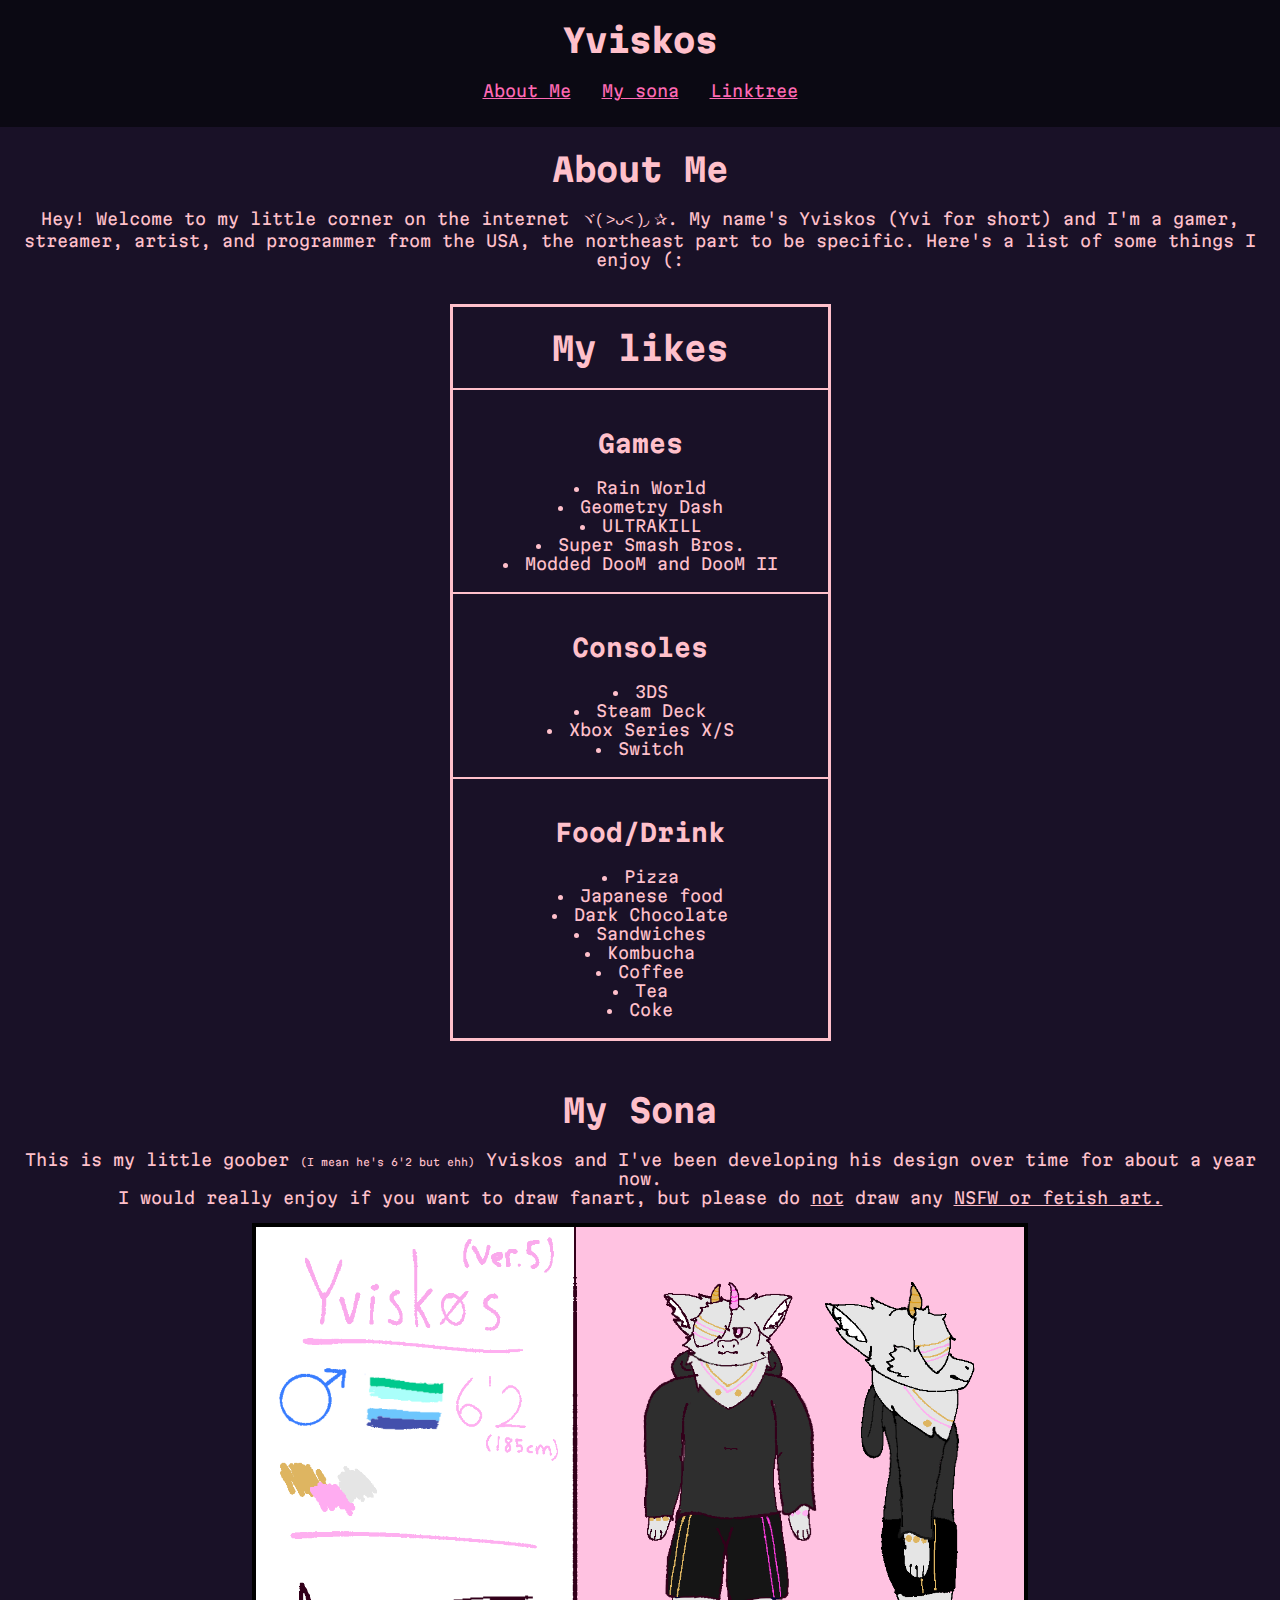
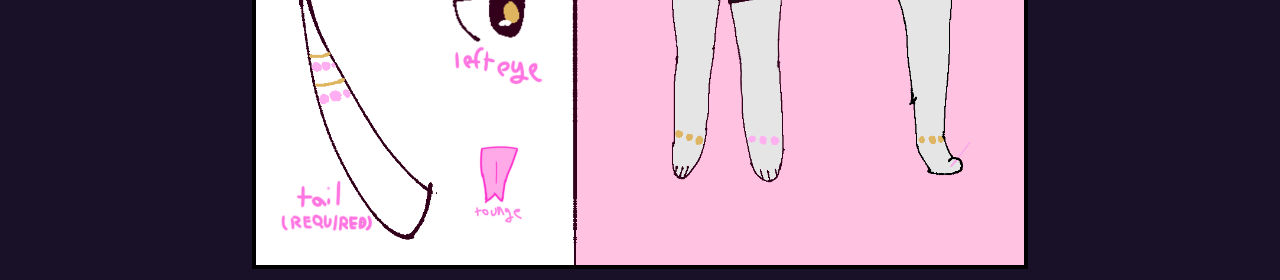
==== index.html @ 559b166b "site remake" ====
<!DOCTYPE html>
<html lang="en">
<head>
    <meta charset="UTF-8">
    <meta name="viewport" content="width=device-width, initial-scale=1.0">
    <title>Yviskos</title>
    <link rel="preconnect" href="https://fonts.googleapis.com">
    <link rel="preconnect" href="https://fonts.gstatic.com" crossorigin>
    <link href="https://fonts.googleapis.com/css2?family=Martian+Mono:wght@100..800&display=swap" rel="stylesheet">
    <link rel="stylesheet"  href="styles.css">
</head>
<body >
    <div class="nav">
        <h1 style="color: pink; text-align: center;"><b>Yviskos</b></h1>
        <div class="links">
            <a href="#about">About Me</a>
            <a href="#fursona">My sona</a>
            <a href="https://linktr.ee/yviskos">Linktree</a>
        </div>
    </div>
    <div class="main">
    <div id="about">
    <h1>About Me</h1>
    <p>
        Hey! Welcome to my little corner on the internet <span style="font-family: Arial;">ヾ( ˃ᴗ˂ )◞ ✰</span>. My name's Yviskos (Yvi for short) and I'm a gamer, streamer, artist, and programmer from the USA, the northeast part to be specific. Here's a list of some things I enjoy (:<br>
    </p>
    <br>
    <div class="list">
        <ul>
            <h1>My likes</h1>
            <hr>
            <br>
            <h2>Games</h2>
            <li>Rain World</li>
            <li>Geometry Dash</li>
            <li>ULTRAKILL</li>
            <li>Super Smash Bros.</li>
            <li>Modded DooM and DooM II</li>
            <br>
            <hr>
            <br>
            <h2>Consoles</h2>
            <li>3DS</li>
            <li>Steam Deck</li>
            <li>Xbox Series X/S</li>
            <li>Switch</li>
            <br>
            <hr>
            <br>
            <h2>Food/Drink</h2>
            <li>Pizza</li>
            <li>Japanese food</li>
            <li>Dark Chocolate</li>
            <li>Sandwiches</li>
            <li>Kombucha</li>
            <li>Coffee</li>
            <li>Tea</li>
            <li id="fursona">Coke</li>
            <br>
        </ul>
        
        <h1 style="margin-top: 50px;">My Sona</h1>
        <p>This is my little goober <span style="font-size: x-small;">(I mean he's 6'2 but ehh)</span> Yviskos and I've been developing his design over time for about a year now. <br>I would really enjoy if you want to draw fanart, but please do <u>not</u> draw any <u>NSFW or fetish art.</u></p>
        <img  style="max-width: 60vw;height: auto;border: 4px black solid;" alt="Yviskos" src="YviskosRefSheet.png">
    </div>
    </div>
    </div>
</body>
</html>
---- styles.css ----
html{
    scroll-behavior: smooth;
}

body{
    background-color: rgb(25, 17, 39);
}
* {
    font-family: Martian Mono;
}
div.links{
    text-align: center;
}

div.links a {
    color: hotpink;
    text-decoration: underline;
    border-left: pink;
    border-right: pink;
    margin-left: 10px;
    margin-right: 10px;
}

div.nav{
    position: fixed;
    top: 0;
    left: 0;
    width: 100%;
    background-color: rgb(11, 9, 19);
    padding-bottom: 3vh;
    z-index: 10;
    margin-bottom: 10px;
    }

    div#about {
        margin-top: 150px;
        color: pink;
        text-align: center;
    }
    
    div#about ul {
        list-style-position: inside;
        margin: 0;
        padding: 0;  
        border-color: pink;
        border-style: solid;
        display: inline-block;
        width: 375px;
    }

    hr{
        border:0;
        margin:0;
        height:2px;
        background:pink;
    }
    
    
ul{
    list-style-position: inside; 
}

a:hover {
    text-shadow: 0 0 20px #ff5dff;
    transition: text-shadow 0.5s ease;
}


  @keyframes fade-in {
    from {
      opacity: 0;
    }
    to {
      opacity: 1;
    }
  }
  .main {
    animation: fade-in 1500ms;
  }

  #myBtn {
    display: none;
    position: fixed;
    bottom: 20px;
    right: 30px;
    z-index: 99;
    font-size: 18px;
    border: none;
    outline: none;
    background-color: red;
    color: white;
    cursor: pointer;
    padding: 15px;
    border-radius: 4px;
  }
  
  #myBtn:hover {
    background-color: #555;
  }
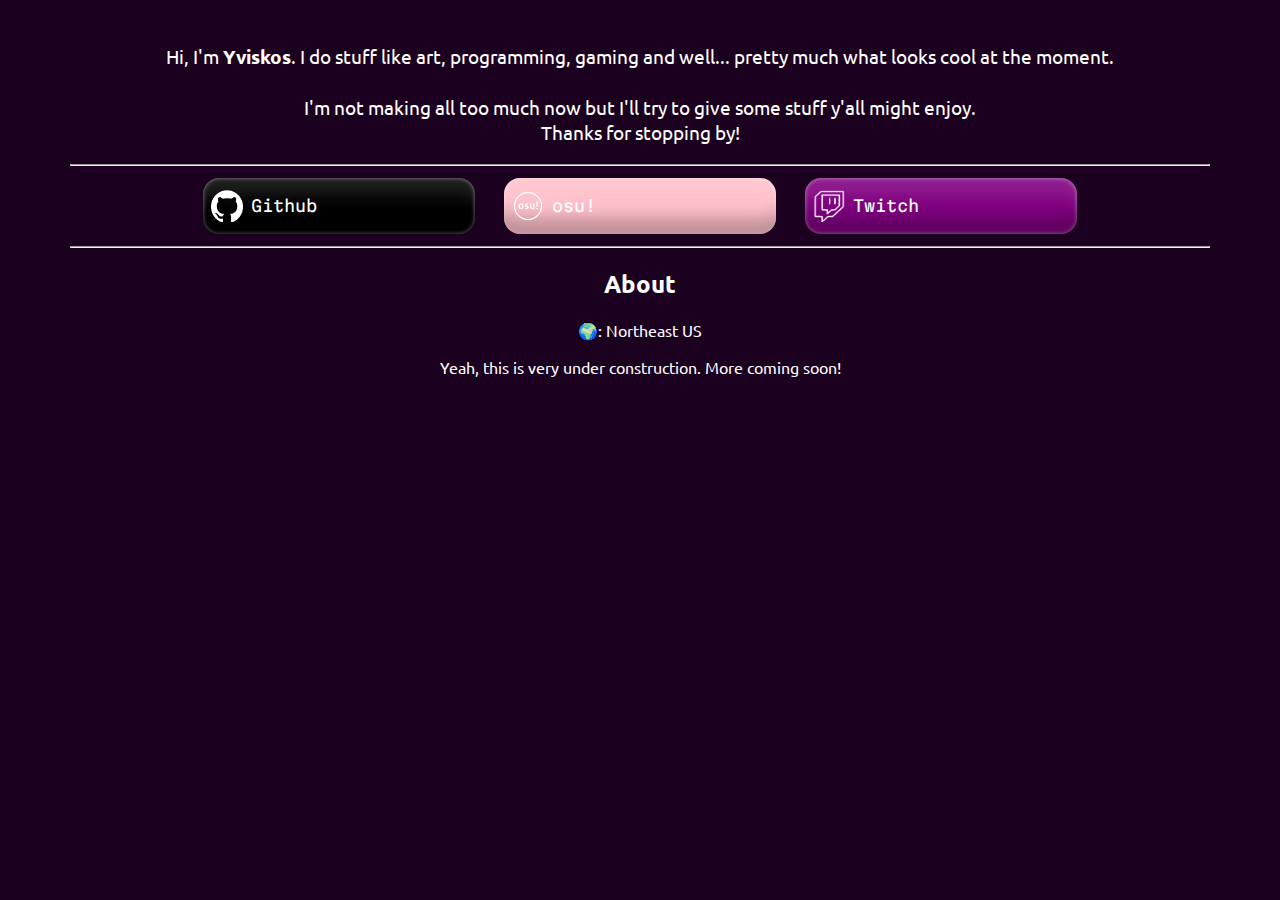
==== commit 2d5c5f2a: "New site. Again." ====
--- a/index.html
+++ b/index.html
@@ -3,67 +3,29 @@
 <head>
     <meta charset="UTF-8">
     <meta name="viewport" content="width=device-width, initial-scale=1.0">
-    <title>Yviskos</title>
+    <title>yviskos' things</title>
+    <link rel="icon" type="image/x-icon" href="favicon.png">
+    <link rel="stylesheet" href="styles.css">
+
+    <link rel="preconnect" href="https://fonts.googleapis.com">
+    <link rel="preconnect" href="https://fonts.gstatic.com" crossorigin>
+    <link href="https://fonts.googleapis.com/css2?family=Ubuntu:ital,wght@0,300;0,400;0,500;0,700;1,300;1,400;1,500;1,700&display=swap" rel="stylesheet">
+
     <link rel="preconnect" href="https://fonts.googleapis.com">
     <link rel="preconnect" href="https://fonts.gstatic.com" crossorigin>
     <link href="https://fonts.googleapis.com/css2?family=Martian+Mono:wght@100..800&display=swap" rel="stylesheet">
-    <link rel="stylesheet"  href="styles.css">
 </head>
-<body >
-    <div class="nav">
-        <h1 style="color: pink; text-align: center;"><b>Yviskos</b></h1>
-        <div class="links">
-            <a href="#about">About Me</a>
-            <a href="#fursona">My sona</a>
-            <a href="https://linktr.ee/yviskos">Linktree</a>
-        </div>
-    </div>
-    <div class="main">
-    <div id="about">
-    <h1>About Me</h1>
-    <p>
-        Hey! Welcome to my little corner on the internet <span style="font-family: Arial;">ヾ( ˃ᴗ˂ )◞ ✰</span>. My name's Yviskos (Yvi for short) and I'm a gamer, streamer, artist, and programmer from the USA, the northeast part to be specific. Here's a list of some things I enjoy (:<br>
-    </p>
-    <br>
-    <div class="list">
-        <ul>
-            <h1>My likes</h1>
-            <hr>
-            <br>
-            <h2>Games</h2>
-            <li>Rain World</li>
-            <li>Geometry Dash</li>
-            <li>ULTRAKILL</li>
-            <li>Super Smash Bros.</li>
-            <li>Modded DooM and DooM II</li>
-            <br>
-            <hr>
-            <br>
-            <h2>Consoles</h2>
-            <li>3DS</li>
-            <li>Steam Deck</li>
-            <li>Xbox Series X/S</li>
-            <li>Switch</li>
-            <br>
-            <hr>
-            <br>
-            <h2>Food/Drink</h2>
-            <li>Pizza</li>
-            <li>Japanese food</li>
-            <li>Dark Chocolate</li>
-            <li>Sandwiches</li>
-            <li>Kombucha</li>
-            <li>Coffee</li>
-            <li>Tea</li>
-            <li id="fursona">Coke</li>
-            <br>
-        </ul>
-        
-        <h1 style="margin-top: 50px;">My Sona</h1>
-        <p>This is my little goober <span style="font-size: x-small;">(I mean he's 6'2 but ehh)</span> Yviskos and I've been developing his design over time for about a year now. <br>I would really enjoy if you want to draw fanart, but please do <u>not</u> draw any <u>NSFW or fetish art.</u></p>
-        <img  style="max-width: 60vw;height: auto;border: 4px black solid;" alt="Yviskos" src="YviskosRefSheet.png">
-    </div>
-    </div>
-    </div>
+<body>
+    <p style="font-size: larger;"><br>Hi, I'm <b>Yviskos</b>. I do stuff like art, programming, gaming and well... pretty much what looks cool at the moment. <br><br> I'm not making all too much now but I'll try to give some stuff y'all might enjoy. <br>Thanks for stopping by!</p>
+    <hr style="width: 90%;">
+<div class="buttoncontainer">
+    <a class="buttonlink" href="https://github.com/yviskos" style="background-color: black; width: 20vw; height: 5vh;"><img class="linkimg"  src="github-mark-white.png">Github</a> 
+    <a class="buttonlink" href="https://osu.ppy.sh/users/35241229" style="background-color: pink; width: 20vw; height: 5vh;"><img class="linkimg"  src="osulogo.png">osu!</a>
+    <a class="buttonlink" href="https://twitch.tv/yviskosderg" style="background-color: purple; width: 20vw; height: 5vh;"><img class="linkimg"  src="twitchlogo.png">Twitch</a>
+</div>
+<hr style="width: 90%;">
+<h2>About</h2>
+<p>🌍: Northeast US</p>
+<p>Yeah, this is very under construction. More coming soon!</p>
 </body>
 </html>--- a/styles.css
+++ b/styles.css
@@ -1,99 +1,39 @@
-html{
-    scroll-behavior: smooth;
-}
-
-body{
-    background-color: rgb(25, 17, 39);
-}
-* {
-    font-family: Martian Mono;
-}
-div.links{
+body {
+    font-family: "Ubuntu";
+    color: white;
+    background-color: rgb(28, 0, 32);
     text-align: center;
 }
 
-div.links a {
-    color: hotpink;
-    text-decoration: underline;
-    border-left: pink;
-    border-right: pink;
-    margin-left: 10px;
-    margin-right: 10px;
+
+.buttonlink {
+    border-radius: 50px;
+    font-family: "Martian Mono";
+    margin:.25em 1%;
+    padding:.33em .5em;
+    height:1.2em;
+    min-width:0;
+    line-height:1;
+    align-content:center;
+    white-space:nowrap;
+    color:#fff;
+    border-radius:1em;
+    background:gray;
+    box-shadow:inset 0 2em 1em -1em rgba(255,255,255,0.125),inset 0 -2em 1em -1em rgba(0,0,0,0.25),inset 0 0 .25em rgba(255,255,255,0.5);
+    text-decoration:none;
+    transition:box-shadow .1s linear,padding-top .1s linear;
+    line-height: 1;
+    vertical-align: middle;
+    align-items: center;
+    display: inline-flex;
 }
 
-div.nav{
-    position: fixed;
-    top: 0;
-    left: 0;
-    width: 100%;
-    background-color: rgb(11, 9, 19);
-    padding-bottom: 3vh;
-    z-index: 10;
-    margin-bottom: 10px;
-    }
-
-    div#about {
-        margin-top: 150px;
-        color: pink;
-        text-align: center;
-    }
-    
-    div#about ul {
-        list-style-position: inside;
-        margin: 0;
-        padding: 0;  
-        border-color: pink;
-        border-style: solid;
-        display: inline-block;
-        width: 375px;
-    }
-
-    hr{
-        border:0;
-        margin:0;
-        height:2px;
-        background:pink;
-    }
-    
-    
-ul{
-    list-style-position: inside; 
+.linkimg {
+    width: 2em;
+    height: 2em;
+    margin-right: 0.5em;
 }
-
-a:hover {
-    text-shadow: 0 0 20px #ff5dff;
-    transition: text-shadow 0.5s ease;
-}
-
-
-  @keyframes fade-in {
-    from {
-      opacity: 0;
-    }
-    to {
-      opacity: 1;
-    }
-  }
-  .main {
-    animation: fade-in 1500ms;
-  }
-
-  #myBtn {
-    display: none;
-    position: fixed;
-    bottom: 20px;
-    right: 30px;
-    z-index: 99;
-    font-size: 18px;
-    border: none;
-    outline: none;
-    background-color: red;
-    color: white;
-    cursor: pointer;
-    padding: 15px;
-    border-radius: 4px;
-  }
-  
-  #myBtn:hover {
-    background-color: #555;
-  }+div.buttoncontainer{
+    justify-content: center;
+    text-align: center;
+}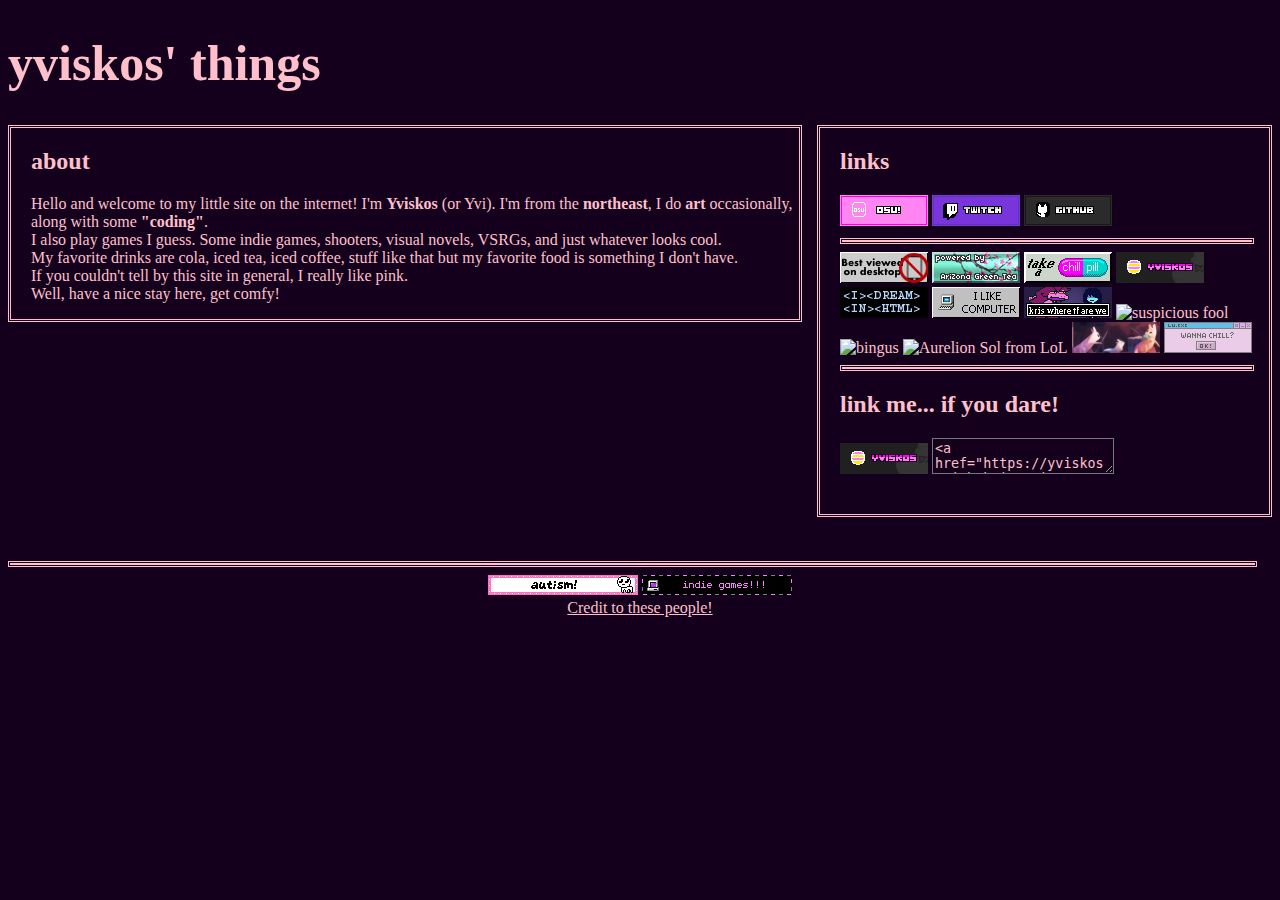
==== commit 8adcdde0: "uh idk big update" ====
--- a/index.html
+++ b/index.html
@@ -7,25 +7,56 @@
     <link rel="icon" type="image/x-icon" href="favicon.png">
     <link rel="stylesheet" href="styles.css">
 
-    <link rel="preconnect" href="https://fonts.googleapis.com">
-    <link rel="preconnect" href="https://fonts.gstatic.com" crossorigin>
-    <link href="https://fonts.googleapis.com/css2?family=Ubuntu:ital,wght@0,300;0,400;0,500;0,700;1,300;1,400;1,500;1,700&display=swap" rel="stylesheet">
+    <h1 style="color: pink; font-size: 50px;">yviskos' things</h1>
+    
+    <div id="mainflex">
+    <div class="about-me">
+        <h2>about</h2>
+        <p>Hello and welcome to my little site on the internet! I'm <b>Yviskos</b> (or Yvi). I'm from the <b>northeast</b>, I do <B>art</B> occasionally, along with some <b>"coding"</b>. <br>
+            I also play games I guess. Some indie games, shooters, visual novels, VSRGs, and just whatever looks cool.<br>
+            My favorite drinks are cola, iced tea, iced coffee, stuff like that but my favorite food is something I don't have.<br>
+            If you couldn't tell by this site in general, I really like pink.<br>
+            Well, have a nice stay here, get comfy!
 
-    <link rel="preconnect" href="https://fonts.googleapis.com">
-    <link rel="preconnect" href="https://fonts.gstatic.com" crossorigin>
-    <link href="https://fonts.googleapis.com/css2?family=Martian+Mono:wght@100..800&display=swap" rel="stylesheet">
-</head>
-<body>
-    <p style="font-size: larger;"><br>Hi, I'm <b>Yviskos</b>. I do stuff like art, programming, gaming and well... pretty much what looks cool at the moment. <br><br> I'm not making all too much now but I'll try to give some stuff y'all might enjoy. <br>Thanks for stopping by!</p>
-    <hr style="width: 90%;">
-<div class="buttoncontainer">
-    <a class="buttonlink" href="https://github.com/yviskos" style="background-color: black; width: 20vw; height: 5vh;"><img class="linkimg"  src="github-mark-white.png">Github</a> 
-    <a class="buttonlink" href="https://osu.ppy.sh/users/35241229" style="background-color: pink; width: 20vw; height: 5vh;"><img class="linkimg"  src="osulogo.png">osu!</a>
-    <a class="buttonlink" href="https://twitch.tv/yviskosderg" style="background-color: purple; width: 20vw; height: 5vh;"><img class="linkimg"  src="twitchlogo.png">Twitch</a>
+        </p>
+    </div>
+    <div id="links">
+        <h2>links</h2>
+        <a href="https://osu.ppy.sh/users/35241229"><img src="images/osu.png" alt="osu! blinkie"></a>
+        <a href="https://twitch.tv/yviskosderg"><img src="images/twitch.png" alt="twitch blinkie"></a>
+        <a href="https://github.com/yviskos"><img src="images/github.png" alt="GitHub blinkie"></a><br>
+        <hr>
+        <img src="images\bestviewed.gif" alt="best viewed on desktop">
+        <img src="images\arizonatea.gif" alt="god damn i love iced tea">
+        <img src="images\chillpill.gif" alt="take a chill pill">
+        <img src="images\yvibutton.png" alt="yviskosbutton">
+        <img src="images\i_dream_in_html.gif" alt="i dream in html">
+        <img src="images\i_like_computer.png" alt="i like computer">
+        <img src="images\kris_where_tf_are_we.png" alt="kris where tf are we">
+        <img src="https://ne0nbandit.github.io/assets/img/btn/misc/amogus.gif" alt="suspicious fool">
+        <img src="https://ne0nbandit.github.io/assets/img/btn/misc/bingus.gif" alt="bingus">
+        <img src="https://ne0nbandit.github.io/assets/img/btn/mine/asol_base.png" alt="Aurelion Sol from LoL">
+        <img src="images\rainworld.png" alt="slugcat gaming">
+        <img src="images\wannachill.gif" alt="chill">
+
+        <hr>
+        <h2>link me... if you dare!</h2>
+        <a href="https://yviskos.github.io"><img src="images\yvibutton.png" alt="yviskosbutton"></a>
+        <textarea><a href="https://yviskos.github.io"><img src="yviskos.github.io\images\yvibutton.png" alt="yviskosbutton"></a></textarea>
+        <br>
+        <br>
+        <br>
+    </div>
+    <a rel="me" href="https://social.pawsitiv.space/@Aqa"></a>
 </div>
-<hr style="width: 90%;">
-<h2>About</h2>
-<p>🌍: Northeast US</p>
-<p>Yeah, this is very under construction. More coming soon!</p>
+<footer style="text-align: center;">
+    <br>
+    <br>
+    <hr>
+    <img src="images\blinkiesCafe-mC.gif" alt="autism">
+    <img src="images/blinkiesCafe-13.gif" alt="indies">
+    <br>
+    <a href="credit.html">Credit to these people!</a>
+</footer>
 </body>
 </html>--- a/styles.css
+++ b/styles.css
@@ -1,39 +1,49 @@
-body {
-    font-family: "Ubuntu";
-    color: white;
-    background-color: rgb(28, 0, 32);
-    text-align: center;
+* {
+    background-color: rgb(20, 0, 29);
+    color: pink;
+}
+.about-me {
+    border: 3px pink double;
+    color: pink;
+    padding-left: 20px; 
+    flex: 2;
+    max-width: 70vw;
+    align-self: flex-start;
+    flex-direction: row;
+    min-width: 60vw;
+} 
+
+p.about-me {
+        padding-left: 20px;
+}
+    
+h2.about-me {
+        padding-left:20px;
 }
 
-
-.buttonlink {
-    border-radius: 50px;
-    font-family: "Martian Mono";
-    margin:.25em 1%;
-    padding:.33em .5em;
-    height:1.2em;
-    min-width:0;
-    line-height:1;
-    align-content:center;
-    white-space:nowrap;
-    color:#fff;
-    border-radius:1em;
-    background:gray;
-    box-shadow:inset 0 2em 1em -1em rgba(255,255,255,0.125),inset 0 -2em 1em -1em rgba(0,0,0,0.25),inset 0 0 .25em rgba(255,255,255,0.5);
-    text-decoration:none;
-    transition:box-shadow .1s linear,padding-top .1s linear;
-    line-height: 1;
-    vertical-align: middle;
-    align-items: center;
-    display: inline-flex;
+#links {
+    width: 30vw;
+    border: 3px pink double;
+    color: pink;
+    padding-left: 20px; 
+    margin-left: 15px;
+    flex: 3;
+    min-width: 18vw;
+    float: right;
+}
+img#links {
+    display: inline;
+}
+hr{
+    margin-right: 15px;
+    border: double pink 3px
+}
+#mainflex {
+    display: flex;
+    justify-content: space-between;
+    flex-wrap: wrap;
 }
 
-.linkimg {
-    width: 2em;
-    height: 2em;
-    margin-right: 0.5em;
-}
-div.buttoncontainer{
-    justify-content: center;
-    text-align: center;
+img {
+    display: inline;
 }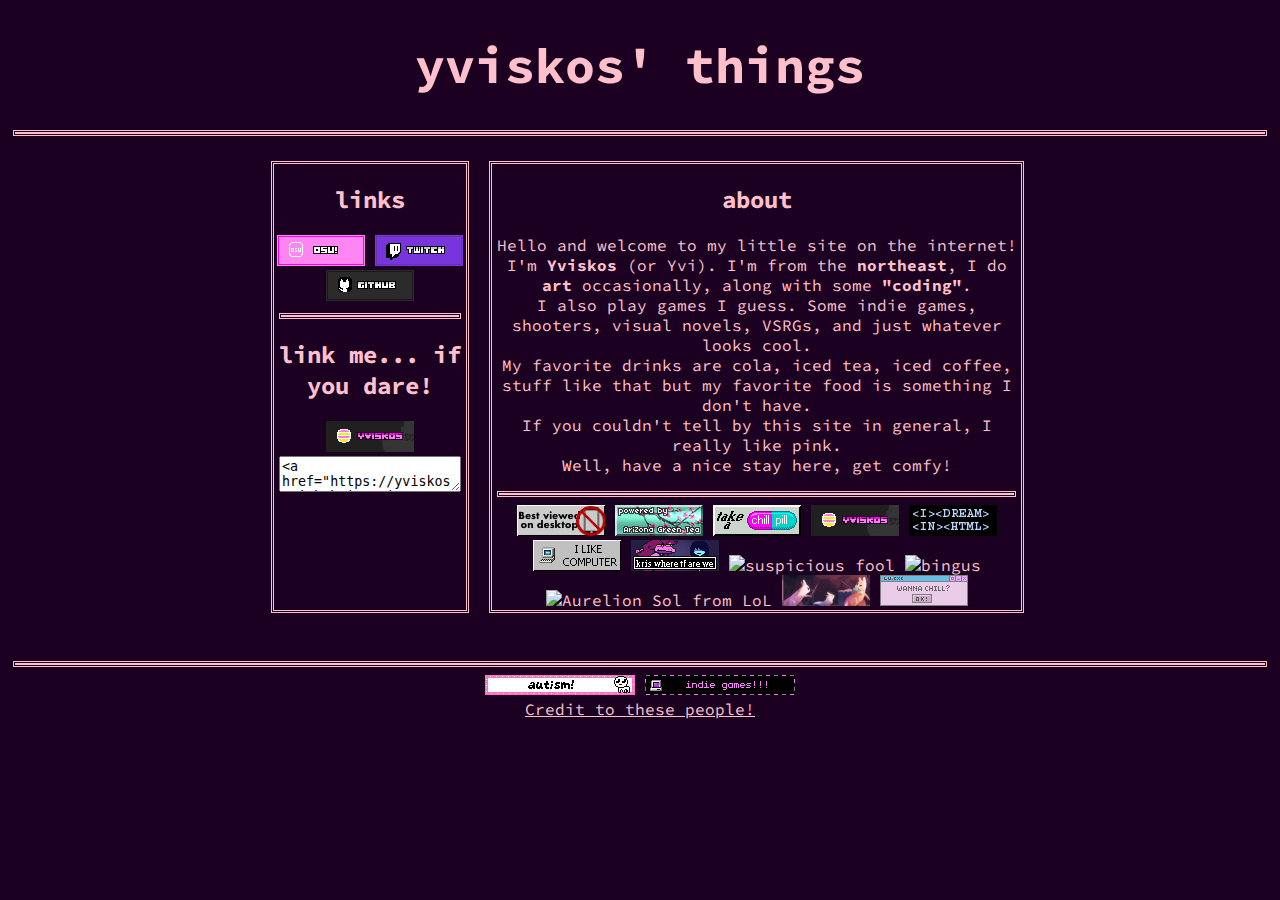
==== commit 653983e5: "discord verify?" ====
--- a/index.html
+++ b/index.html
@@ -4,12 +4,30 @@
     <meta charset="UTF-8">
     <meta name="viewport" content="width=device-width, initial-scale=1.0">
     <title>yviskos' things</title>
+    <link rel="stylesheet" href="styles.css">
     <link rel="icon" type="image/x-icon" href="favicon.png">
-    <link rel="stylesheet" href="styles.css">
+    <link rel="preconnect" href="https://fonts.googleapis.com">
+    <link rel="preconnect" href="https://fonts.gstatic.com" crossorigin>
+    <link href="https://fonts.googleapis.com/css2?family=Source+Code+Pro:ital,wght@0,200..900;1,200..900&display=swap" rel="stylesheet">
 
-    <h1 style="color: pink; font-size: 50px;">yviskos' things</h1>
+    <h1 style="color: pink; font-size: 50px; text-align: center;">yviskos' things</h1>
+    <hr style="margin-bottom: 25px;">
     
+
     <div id="mainflex">
+        <div id="links">
+            <h2>links</h2>
+            <a href="https://osu.ppy.sh/users/35241229"><img src="images/osu.png" alt="osu! blinkie"></a>
+            <a href="https://twitch.tv/yviskosderg"><img src="images/twitch.png" alt="twitch blinkie"></a>
+            <a href="https://github.com/yviskos"><img src="images/github.png" alt="GitHub blinkie"></a><br>
+            <hr>
+            <h2>link me... if you dare!</h2>
+            <a href="https://yviskos.github.io"><img src="images\yvibutton.png" alt="yviskosbutton"></a>
+            <textarea><a href="https://yviskos.github.io"><img src="yviskos.github.io\images\yvibutton.png" alt="yviskosbutton"></a></textarea>
+            <br>
+            <br>
+            <br>
+        </div>
     <div class="about-me">
         <h2>about</h2>
         <p>Hello and welcome to my little site on the internet! I'm <b>Yviskos</b> (or Yvi). I'm from the <b>northeast</b>, I do <B>art</B> occasionally, along with some <b>"coding"</b>. <br>
@@ -19,12 +37,6 @@
             Well, have a nice stay here, get comfy!
 
         </p>
-    </div>
-    <div id="links">
-        <h2>links</h2>
-        <a href="https://osu.ppy.sh/users/35241229"><img src="images/osu.png" alt="osu! blinkie"></a>
-        <a href="https://twitch.tv/yviskosderg"><img src="images/twitch.png" alt="twitch blinkie"></a>
-        <a href="https://github.com/yviskos"><img src="images/github.png" alt="GitHub blinkie"></a><br>
         <hr>
         <img src="images\bestviewed.gif" alt="best viewed on desktop">
         <img src="images\arizonatea.gif" alt="god damn i love iced tea">
@@ -39,14 +51,8 @@
         <img src="images\rainworld.png" alt="slugcat gaming">
         <img src="images\wannachill.gif" alt="chill">
 
-        <hr>
-        <h2>link me... if you dare!</h2>
-        <a href="https://yviskos.github.io"><img src="images\yvibutton.png" alt="yviskosbutton"></a>
-        <textarea><a href="https://yviskos.github.io"><img src="yviskos.github.io\images\yvibutton.png" alt="yviskosbutton"></a></textarea>
-        <br>
-        <br>
-        <br>
     </div>
+
     <a rel="me" href="https://social.pawsitiv.space/@Aqa"></a>
 </div>
 <footer style="text-align: center;">
@@ -59,4 +65,4 @@
     <a href="credit.html">Credit to these people!</a>
 </footer>
 </body>
-</html>+</html>
--- a/styles.css
+++ b/styles.css
@@ -1,16 +1,18 @@
-* {
-    background-color: rgb(20, 0, 29);
+body {
+    background-color: rgb(28, 0, 34);
     color: pink;
+    font-family: Source Code Pro;
 }
 .about-me {
     border: 3px pink double;
     color: pink;
-    padding-left: 20px; 
-    flex: 2;
+    margin-left: 20px;
+    flex: 1;
     max-width: 70vw;
     align-self: flex-start;
     flex-direction: row;
-    min-width: 60vw;
+    min-width: 40w;
+    text-align: center;
 } 
 
 p.about-me {
@@ -22,28 +24,32 @@
 }
 
 #links {
-    width: 30vw;
     border: 3px pink double;
     color: pink;
-    padding-left: 20px; 
     margin-left: 15px;
-    flex: 3;
-    min-width: 18vw;
-    float: right;
+    flex: 1;
+    max-width: 15vw;
+    text-align: center;
 }
 img#links {
     display: inline;
 }
 hr{
-    margin-right: 15px;
+    margin-right: 5px;
+    margin-left:5px;
     border: double pink 3px
 }
 #mainflex {
     display: flex;
-    justify-content: space-between;
     flex-wrap: wrap;
+    width: 60vw;
+    margin: 0 auto;
 }
 
 img {
     display: inline;
-}+}
+
+a {
+    color: pink;
+}
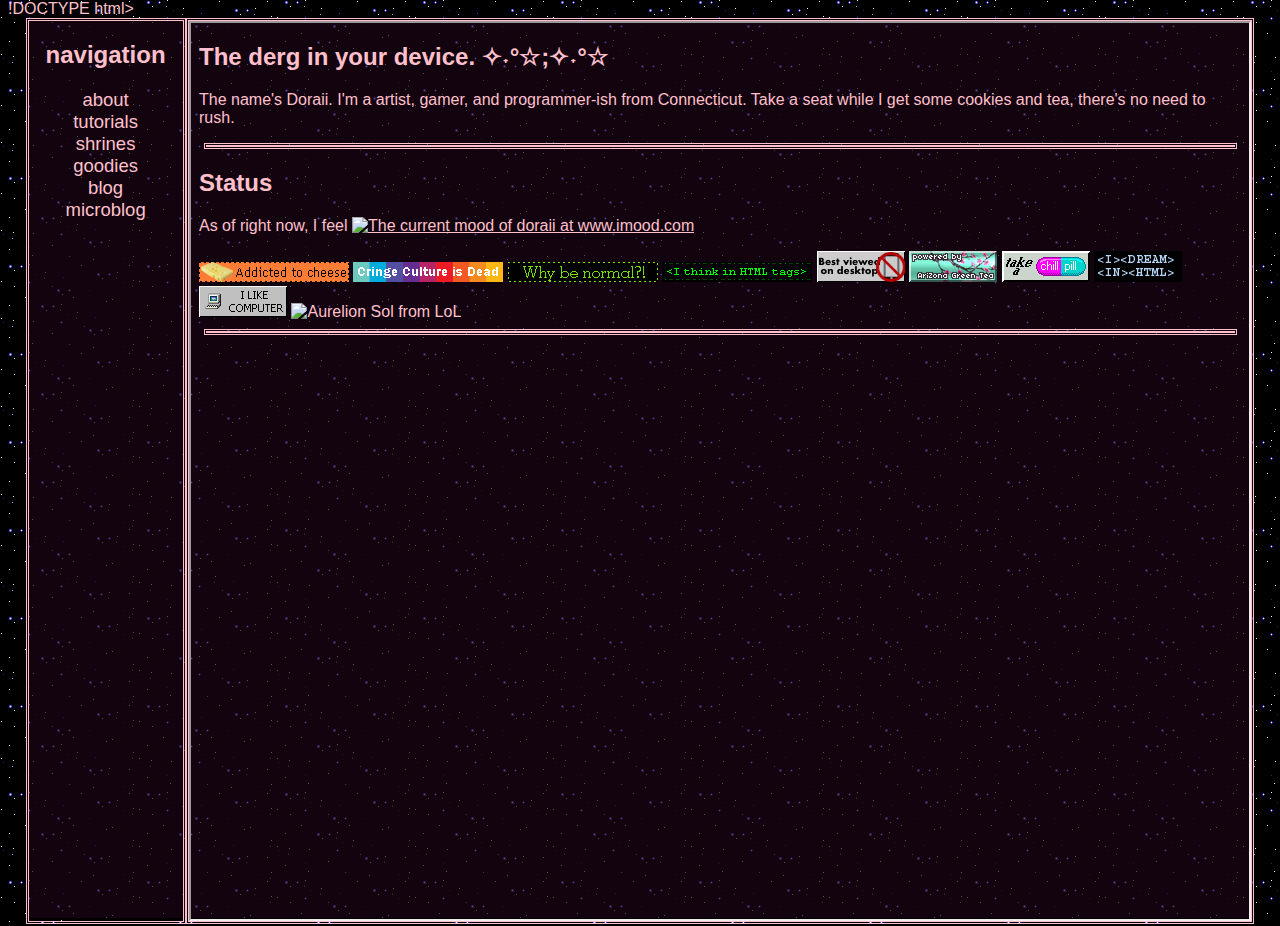
==== commit 3ba2f451: "I'm simply testing some Nvim features, nothing to see here..." ====
--- a/index.html
+++ b/index.html
@@ -1,68 +1,32 @@
-<!DOCTYPE html>
+!DOCTYPE html>
 <html lang="en">
 <head>
     <meta charset="UTF-8">
     <meta name="viewport" content="width=device-width, initial-scale=1.0">
-    <title>yviskos' things</title>
+    <title>doraii</title>
     <link rel="stylesheet" href="styles.css">
     <link rel="icon" type="image/x-icon" href="favicon.png">
-    <link rel="preconnect" href="https://fonts.googleapis.com">
-    <link rel="preconnect" href="https://fonts.gstatic.com" crossorigin>
-    <link href="https://fonts.googleapis.com/css2?family=Source+Code+Pro:ital,wght@0,200..900;1,200..900&display=swap" rel="stylesheet">
+</head>
 
-    <h1 style="color: pink; font-size: 50px; text-align: center;">yviskos' things</h1>
-    <hr style="margin-bottom: 25px;">
-    
+<body>
+    <div id="mainflex">
+        <div id="navigation">
+            <h2>navigation</h2>
+            <a href="about.html" target="mainframe">about</a>
+            <br>
+            <a>tutorials</a>
+            <br>
+            <a>shrines</a>
+            <br>
+            <a>goodies</a>
+            <br>
+            <a>blog</a>
+            <br>
+            <a>microblog</a>
 
-    <div id="mainflex">
-        <div id="links">
-            <h2>links</h2>
-            <a href="https://osu.ppy.sh/users/35241229"><img src="images/osu.png" alt="osu! blinkie"></a>
-            <a href="https://twitch.tv/yviskosderg"><img src="images/twitch.png" alt="twitch blinkie"></a>
-            <a href="https://github.com/yviskos"><img src="images/github.png" alt="GitHub blinkie"></a><br>
-            <hr>
-            <h2>link me... if you dare!</h2>
-            <a href="https://yviskos.github.io"><img src="images\yvibutton.png" alt="yviskosbutton"></a>
-            <textarea><a href="https://yviskos.github.io"><img src="yviskos.github.io\images\yvibutton.png" alt="yviskosbutton"></a></textarea>
-            <br>
-            <br>
-            <br>
         </div>
-    <div class="about-me">
-        <h2>about</h2>
-        <p>Hello and welcome to my little site on the internet! I'm <b>Yviskos</b> (or Yvi). I'm from the <b>northeast</b>, I do <B>art</B> occasionally, along with some <b>"coding"</b>. <br>
-            I also play games I guess. Some indie games, shooters, visual novels, VSRGs, and just whatever looks cool.<br>
-            My favorite drinks are cola, iced tea, iced coffee, stuff like that but my favorite food is something I don't have.<br>
-            If you couldn't tell by this site in general, I really like pink.<br>
-            Well, have a nice stay here, get comfy!
-
-        </p>
-        <hr>
-        <img src="images\bestviewed.gif" alt="best viewed on desktop">
-        <img src="images\arizonatea.gif" alt="god damn i love iced tea">
-        <img src="images\chillpill.gif" alt="take a chill pill">
-        <img src="images\yvibutton.png" alt="yviskosbutton">
-        <img src="images\i_dream_in_html.gif" alt="i dream in html">
-        <img src="images\i_like_computer.png" alt="i like computer">
-        <img src="images\kris_where_tf_are_we.png" alt="kris where tf are we">
-        <img src="https://ne0nbandit.github.io/assets/img/btn/misc/amogus.gif" alt="suspicious fool">
-        <img src="https://ne0nbandit.github.io/assets/img/btn/misc/bingus.gif" alt="bingus">
-        <img src="https://ne0nbandit.github.io/assets/img/btn/mine/asol_base.png" alt="Aurelion Sol from LoL">
-        <img src="images\rainworld.png" alt="slugcat gaming">
-        <img src="images\wannachill.gif" alt="chill">
+        <div id="mainbox"><iframe src="home.html" allowtransparency = "true" class="mainframe" name="mainframe" title="The mainframe."></iframe></div>
 
     </div>
-
-    <a rel="me" href="https://social.pawsitiv.space/@Aqa"></a>
-</div>
-<footer style="text-align: center;">
-    <br>
-    <br>
-    <hr>
-    <img src="images\blinkiesCafe-mC.gif" alt="autism">
-    <img src="images/blinkiesCafe-13.gif" alt="indies">
-    <br>
-    <a href="credit.html">Credit to these people!</a>
-</footer>
 </body>
 </html>
--- a/styles.css
+++ b/styles.css
@@ -1,55 +1,88 @@
+* {  
+    box-sizing: border-box; 
+   } 
+
+:root {
+    font-size: 62.5%;
+  }
+
 body {
-    background-color: rgb(28, 0, 34);
     color: pink;
-    font-family: Source Code Pro;
+    font-family: 'MS PGothic', 'Arial';
+    font-size: 1.6rem;
+    background-image: url(images/stars.png);
+    background-repeat: repeat;
+    margin-top: 0;
 }
-.about-me {
+
+#mainbox {
     border: 3px pink double;
     color: pink;
-    margin-left: 20px;
     flex: 1;
-    max-width: 70vw;
-    align-self: flex-start;
+    width: 80vw;
     flex-direction: row;
-    min-width: 40w;
+    text-align: left;
+    background-color: transparent;
+}
+iframe {
+    overflow-y: scroll;
+    width: 100%;
+    height: 100%;
+    overflow: auto;
+    background-color: transparent;
+}
+#navigation {
+    border: 3px pink double;
+    color: pink;
+    flex: 1;
+    max-width: 16rem;
+    flex-direction: row;
     text-align: center;
-} 
-
-p.about-me {
-        padding-left: 20px;
-}
-    
-h2.about-me {
-        padding-left:20px;
 }
 
-#links {
-    border: 3px pink double;
-    color: pink;
-    margin-left: 15px;
-    flex: 1;
-    max-width: 15vw;
-    text-align: center;
+
+
+    
+h2.main-box {
+    padding-left:2rem;
 }
-img#links {
-    display: inline;
-}
-hr{
-    margin-right: 5px;
-    margin-left:5px;
+
+
+hr {
+    margin-right: .5rem;
+    margin-left: .5rem;
     border: double pink 3px
 }
 #mainflex {
     display: flex;
     flex-wrap: wrap;
-    width: 60vw;
     margin: 0 auto;
+    background-color: rgba(25, 4, 20, 0.7);
+    height:100vh;
+    max-width: 96vw;
+    
 }
 
 img {
     display: inline;
 }
 
+#navigation > a {
+    text-decoration: none;
+}
 a {
     color: pink;
 }
+
+
+textarea {
+    max-width: 14rem;
+}
+
+a:hover {
+    text-shadow: rgb(255, 83, 212) 1px 0px 10px; 
+}
+
+#navigation > a {
+    font-size: 1.85rem;
+}
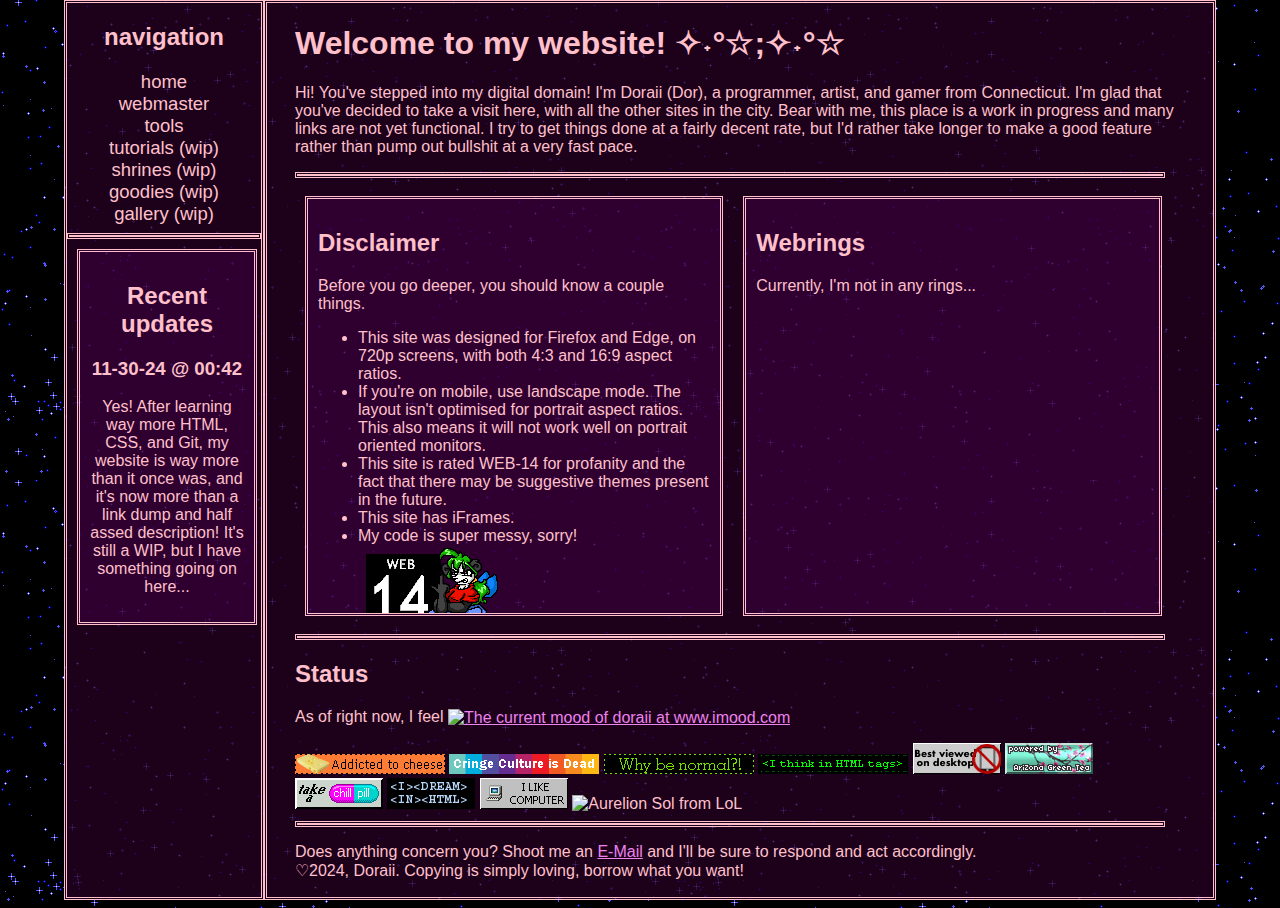
==== commit d4c4467f: "The big reveal" ====
--- a/index.html
+++ b/index.html
@@ -1,9 +1,9 @@
-!DOCTYPE html>
+<!DOCTYPE html>
 <html lang="en">
 <head>
     <meta charset="UTF-8">
     <meta name="viewport" content="width=device-width, initial-scale=1.0">
-    <title>doraii</title>
+    <title>doraii@web:~$</title>
     <link rel="stylesheet" href="styles.css">
     <link rel="icon" type="image/x-icon" href="favicon.png">
 </head>
@@ -12,21 +12,28 @@
     <div id="mainflex">
         <div id="navigation">
             <h2>navigation</h2>
-            <a href="about.html" target="mainframe">about</a>
+	    <a href="home.html" target="mainframe">home</a>
+	    <br>
+            <a href="about.html" target="mainframe">webmaster</a>
             <br>
-            <a>tutorials</a>
+	    <a href="tools.html" target="mainframe">tools</a>
+	    <br>
+            <a>tutorials (wip)</a>
             <br>
-            <a>shrines</a>
+            <a>shrines (wip)</a>
             <br>
-            <a>goodies</a>
+            <a>goodies (wip)</a>
             <br>
-            <a>blog</a>
-            <br>
-            <a>microblog</a>
-
+            <a>gallery (wip)</a>
+	    <hr style="margin-right: 0">
+	    <div class="infobox" style="width: 18rem !important;">
+	    <h2>Recent updates</h2>
+		<h3>11-30-24 @ 00:42</h3>
+		<p>Yes! After learning way more HTML, CSS, and Git, my website is way more than it once was, and it's now more than a link dump and half assed description! It's still a WIP, but I have something going on here...</p>
+	    </div>
         </div>
-        <div id="mainbox"><iframe src="home.html" allowtransparency = "true" class="mainframe" name="mainframe" title="The mainframe."></iframe></div>
-
+        <div id="mainbox">
+		<iframe name="mainframe" title="mainframe" src="skib.htm" frameborder="0" style="width:100%;height:100%;"></iframe>
     </div>
 </body>
 </html>
--- a/styles.css
+++ b/styles.css
@@ -10,7 +10,7 @@
     color: pink;
     font-family: 'MS PGothic', 'Arial';
     font-size: 1.6rem;
-    background-image: url(images/stars.png);
+    background-image: url(images/bgbluegalaxy2.gif);
     background-repeat: repeat;
     margin-top: 0;
 }
@@ -20,46 +20,30 @@
     color: pink;
     flex: 1;
     width: 80vw;
-    flex-direction: row;
     text-align: left;
-    background-color: transparent;
-}
-iframe {
-    overflow-y: scroll;
-    width: 100%;
-    height: 100%;
-    overflow: auto;
-    background-color: transparent;
+    padding-left: 2rem;
+    padding-right: 2rem;
+    overflow-y: auto;
 }
 #navigation {
     border: 3px pink double;
     color: pink;
     flex: 1;
-    max-width: 16rem;
+    max-width: 20rem;
     flex-direction: row;
     text-align: center;
 }
-
-
-
     
-h2.main-box {
-    padding-left:2rem;
-}
-
-
 hr {
-    margin-right: .5rem;
-    margin-left: .5rem;
-    border: double pink 3px
+    border: double pink 3px;
+    margin-right: 2rem;
 }
 #mainflex {
     display: flex;
-    flex-wrap: wrap;
     margin: 0 auto;
-    background-color: rgba(25, 4, 20, 0.7);
-    height:100vh;
-    max-width: 96vw;
+    background-color: rgba(36, 0, 33, 0.8);
+    max-width: 90vw;
+    height: 100vh;
     
 }
 
@@ -71,12 +55,7 @@
     text-decoration: none;
 }
 a {
-    color: pink;
-}
-
-
-textarea {
-    max-width: 14rem;
+	color: violet;
 }
 
 a:hover {
@@ -86,3 +65,21 @@
 #navigation > a {
     font-size: 1.85rem;
 }
+
+.infobox {
+	margin: 1rem;
+	border: 3px pink double;
+	width: 47%;
+	overflow: auto;
+	word-wrap: break-word;
+	padding: 1rem;
+	max-height: 47vh;
+	background-color: rgba(105, 0, 110, 0.25);
+}
+
+#infoflex {
+	display: flex;
+}
+#navigation > a {
+	color: pink;
+}
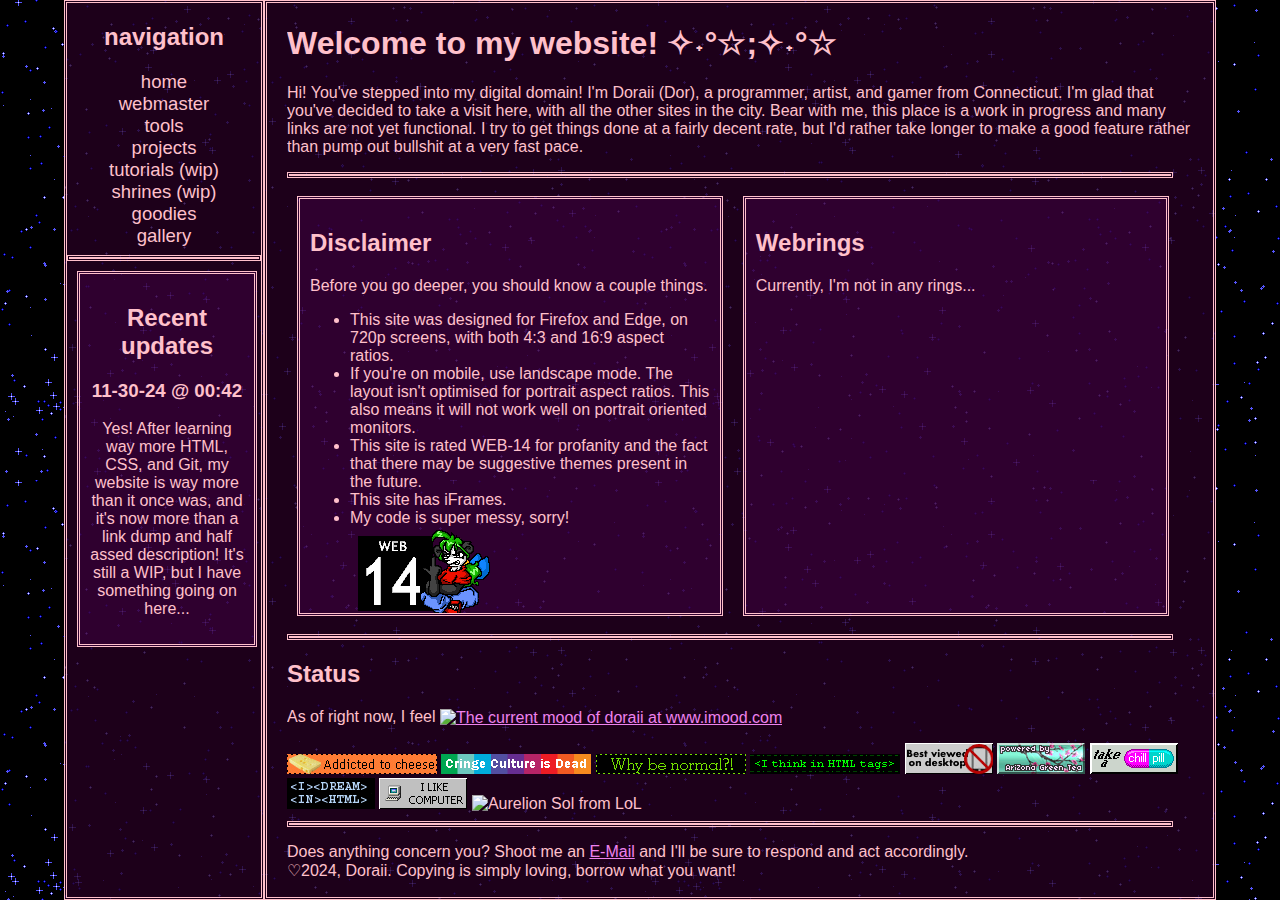
==== commit 1f63232f: "Far less WIPs than there were earlier." ====
--- a/index.html
+++ b/index.html
@@ -18,13 +18,16 @@
             <br>
 	    <a href="tools.html" target="mainframe">tools</a>
 	    <br>
-            <a>tutorials (wip)</a>
+	    <a href="projects.html" target="mainframe">projects</a>
+	    <br>
+            <a href="tutorials.html" target="mainframe">tutorials (wip)</a>
             <br>
             <a>shrines (wip)</a>
             <br>
-            <a>goodies (wip)</a>
+            <a href="cool.html" target="mainframe">goodies</a>
             <br>
-            <a>gallery (wip)</a>
+            <a href ="gallery.html" target="mainframe">gallery</a>
+
 	    <hr style="margin-right: 0">
 	    <div class="infobox" style="width: 18rem !important;">
 	    <h2>Recent updates</h2>
--- a/styles.css
+++ b/styles.css
@@ -12,7 +12,7 @@
     font-size: 1.6rem;
     background-image: url(images/bgbluegalaxy2.gif);
     background-repeat: repeat;
-    margin-top: 0;
+    margin: 0;
 }
 
 #mainbox {
@@ -83,3 +83,14 @@
 #navigation > a {
 	color: pink;
 }
+.bubble {
+	color: white;
+	border-radius: 5px;
+	min-width: 5rem;
+	max-width: 12rem;
+	text-align: center;
+}
+
+#zesty > img {
+	height: 20rem;
+}
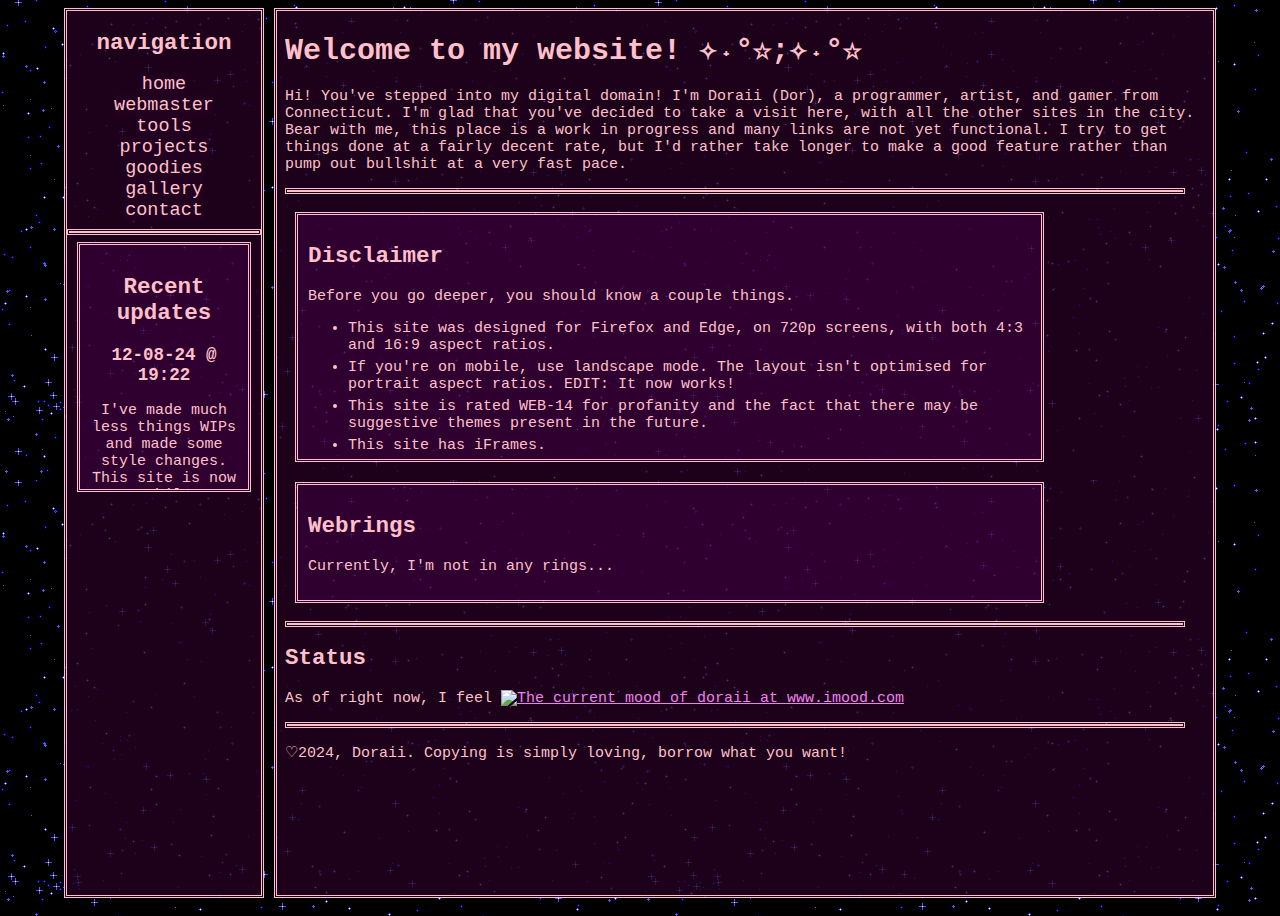
==== commit b7b74186: "Huge update!!!" ====
--- a/index.html
+++ b/index.html
@@ -19,24 +19,22 @@
 	    <a href="tools.html" target="mainframe">tools</a>
 	    <br>
 	    <a href="projects.html" target="mainframe">projects</a>
-	    <br>
-            <a href="tutorials.html" target="mainframe">tutorials (wip)</a>
-            <br>
-            <a>shrines (wip)</a>
             <br>
             <a href="cool.html" target="mainframe">goodies</a>
             <br>
             <a href ="gallery.html" target="mainframe">gallery</a>
+            <br>
+            <a href="contact.html" target="mainframe">contact</a>
 
 	    <hr style="margin-right: 0">
-	    <div class="infobox" style="width: 18rem !important;">
+	    <div class="infobox" style="width: 90% !important; margin: 0 auto;">
 	    <h2>Recent updates</h2>
-		<h3>11-30-24 @ 00:42</h3>
-		<p>Yes! After learning way more HTML, CSS, and Git, my website is way more than it once was, and it's now more than a link dump and half assed description! It's still a WIP, but I have something going on here...</p>
+		<h3>12-08-24 @ 19:22</h3>
+		<p>I've made much less things WIPs and made some style changes. This site is now mobile compatible!</p>
 	    </div>
         </div>
         <div id="mainbox">
-		<iframe name="mainframe" title="mainframe" src="skib.htm" frameborder="0" style="width:100%;height:100%;"></iframe>
+		<iframe name="mainframe" title="mainframe" src="skib.htm" frameborder="0" style="width:100%; height:100%; min-height: 500px !important;"></iframe>
     </div>
 </body>
 </html>
--- a/styles.css
+++ b/styles.css
@@ -5,33 +5,53 @@
 :root {
     font-size: 62.5%;
   }
+  @media screen and (max-aspect-ratio: 4/3) {
+    #mainflex {
+      flex-direction: column;
+    }
+    #navigation {
+        max-width: 80vw !important;
+        margin-right: 0px !important;
+    }
+    .infobox {
+        max-width: 80vw !important;
+    }
+    #infoflex {
+        flex-direction: column;
+    }
+  }
 
 body {
     color: pink;
-    font-family: 'MS PGothic', 'Arial';
-    font-size: 1.6rem;
+    font-family: monospace, sans-serif;
+    font-size: 15px;
     background-image: url(images/bgbluegalaxy2.gif);
-    background-repeat: repeat;
-    margin: 0;
+
 }
 
 #mainbox {
     border: 3px pink double;
     color: pink;
     flex: 1;
-    width: 80vw;
+    max-width: 80vw;
+    min-width:35vw;
     text-align: left;
-    padding-left: 2rem;
-    padding-right: 2rem;
+    flex-wrap: wrap;
     overflow-y: auto;
+    background-color: rgba(36, 0, 33, 0.8);
+    margin-bottom: 10px;
+    min-height: 500px;
 }
 #navigation {
     border: 3px pink double;
     color: pink;
     flex: 1;
-    max-width: 20rem;
-    flex-direction: row;
+    max-width: 200px;
+    flex-wrap: wrap;
     text-align: center;
+    margin-bottom: 10px;
+    margin-right: 10px;
+    background-color: rgba(36, 0, 33, 0.8);
 }
     
 hr {
@@ -41,9 +61,8 @@
 #mainflex {
     display: flex;
     margin: 0 auto;
-    background-color: rgba(36, 0, 33, 0.8);
     max-width: 90vw;
-    height: 100vh;
+    min-height: 100vh;
     
 }
 
@@ -53,6 +72,7 @@
 
 #navigation > a {
     text-decoration: none;
+    background-color: rgba(36, 0, 33, 0.8);
 }
 a {
 	color: violet;
@@ -69,12 +89,13 @@
 .infobox {
 	margin: 1rem;
 	border: 3px pink double;
-	width: 47%;
+	min-width: 47%;
 	overflow: auto;
 	word-wrap: break-word;
+    flex-wrap: wrap;
 	padding: 1rem;
-	max-height: 47vh;
-	background-color: rgba(105, 0, 110, 0.25);
+	max-height: 250px;
+    background-color: rgba(105, 0, 110, 0.25);
 }
 
 #infoflex {
@@ -86,11 +107,20 @@
 .bubble {
 	color: white;
 	border-radius: 5px;
-	min-width: 5rem;
-	max-width: 12rem;
+	min-width: 50px;
+	max-width: 120px;
 	text-align: center;
 }
 
 #zesty > img {
-	height: 20rem;
+	height: 200px;
 }
+code {
+    border: 1px solid rgb(27, 27, 27);
+    padding: 3px;
+    background-color: rgba(22, 0, 20, 0.8);
+}
+li {
+    margin-top: 5px;
+    margin-bottom: 5px;
+}